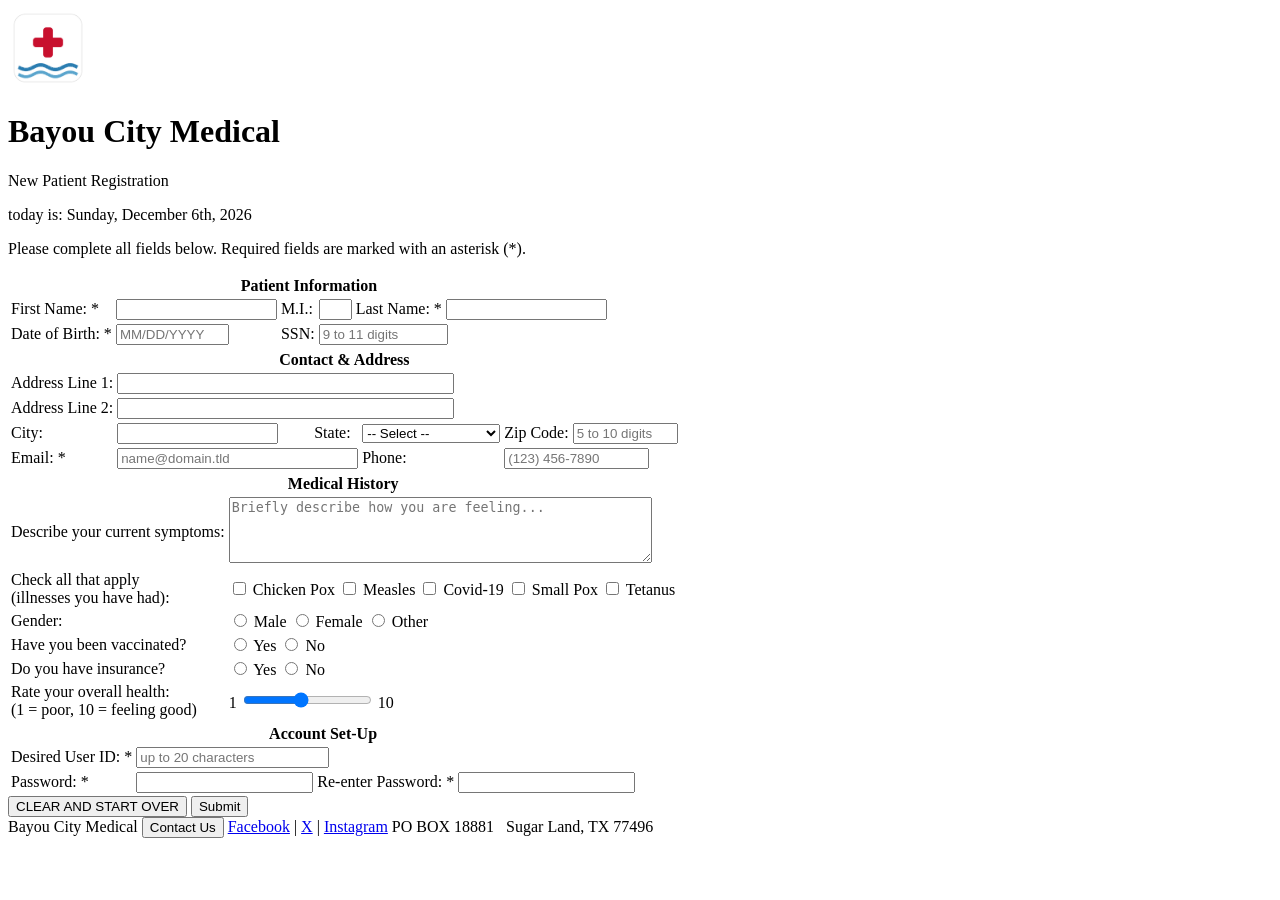
==== index.html @ a3ad98fd "Add patient registration form, styles, logo, and thank-you page" ====
<!--
============================================================
 Program name: index.html
 Author:       Hassan Ogunlana
 Date created: 06/14/2026
 Date last edited: 06/18/2026
 Version:      1.0
 Description:  New patient registration / medical intake form
               for Bayou City Medical. Collects demographic
               and basic health information. Client-side only;
               on submit it routes to thankyou.html.
============================================================
-->
<!DOCTYPE html>
<html lang="en">

<head>
  <meta charset="UTF-8">
  <meta name="viewport" content="width=device-width, initial-scale=1.0">
  <title>Bayou City Medical - New Patient Registration</title>
  <!-- External stylesheet (must live in the same folder) -->
  <link rel="stylesheet" href="style.css">
</head>

<body>

  <!-- ======================================================= -->
  <!-- DIV #1 - TOP / BANNER                                    -->
  <!-- ======================================================= -->
  <div id="header" class="banner">
    <img src="logo.png" alt="Bayou City Medical logo" class="logo" width="80" height="80">

    <div class="banner-text">
      <h1>Bayou City Medical</h1>
      <p class="tagline">New Patient Registration</p>
    </div>

    <!-- Dynamic day and date written by in-line JavaScript -->
    <p class="banner-date">today is: <span id="todayDate"></span></p>
    <script>
      // Build a readable date like: Friday, June 19th, 2026
      var today = new Date();
      var dayNames = ["Sunday", "Monday", "Tuesday", "Wednesday",
                      "Thursday", "Friday", "Saturday"];
      var monthNames = ["January", "February", "March", "April", "May", "June",
                        "July", "August", "September", "October", "November", "December"];

      function ordinal(n) {
        if (n > 3 && n < 21) return n + "th";
        switch (n % 10) {
          case 1: return n + "st";
          case 2: return n + "nd";
          case 3: return n + "rd";
          default: return n + "th";
        }
      }

      var dateText = dayNames[today.getDay()] + ", " +
                     monthNames[today.getMonth()] + " " +
                     ordinal(today.getDate()) + ", " +
                     today.getFullYear();
      document.getElementById("todayDate").textContent = dateText;
    </script>
  </div>
  <!-- END DIV #1 -->


  <!-- ======================================================= -->
  <!-- DIV #2 - MIDDLE / MAIN FORM                              -->
  <!-- ======================================================= -->
  <div id="main" class="content">

    <p class="instructions">
      Please complete all fields below. Required fields are marked with an asterisk (*).
    </p>

    <!-- Client-side only: no method attribute; routes to thankyou.html -->
    <form id="registerForm" name="registerForm" action="thankyou.html">

      <!-- ============ PATIENT INFORMATION ============ -->
      <table class="form-table">
        <tr>
          <th colspan="6" class="section-head">Patient Information</th>
        </tr>

        <!-- First / Middle Initial / Last on one line -->
        <tr>
          <td class="lbl"><label for="firstName">First Name: *</label></td>
          <td><input type="text" id="firstName" name="firstName" maxlength="30" size="18" required></td>

          <td class="lbl"><label for="middleInitial">M.I.:</label></td>
          <td><input type="text" id="middleInitial" name="middleInitial" maxlength="1" size="2"></td>

          <td class="lbl"><label for="lastName">Last Name: *</label></td>
          <td><input type="text" id="lastName" name="lastName" maxlength="30" size="18" required></td>
        </tr>

        <!-- Date of Birth / SSN -->
        <tr>
          <td class="lbl"><label for="dob">Date of Birth: *</label></td>
          <td><input type="text" id="dob" name="dob" maxlength="10" size="12"
                     placeholder="MM/DD/YYYY" required></td>

          <td class="lbl"><label for="ssn">SSN:</label></td>
          <td colspan="3"><input type="password" id="ssn" name="ssn" maxlength="11" size="14"
                     placeholder="9 to 11 digits"></td>
        </tr>
      </table>


      <!-- ============ CONTACT / ADDRESS ============ -->
      <table class="form-table">
        <tr>
          <th colspan="6" class="section-head">Contact &amp; Address</th>
        </tr>

        <tr>
          <td class="lbl"><label for="address1">Address Line 1:</label></td>
          <td colspan="5"><input type="text" id="address1" name="address1" maxlength="30" size="40"></td>
        </tr>

        <tr>
          <td class="lbl"><label for="address2">Address Line 2:</label></td>
          <td colspan="5"><input type="text" id="address2" name="address2" maxlength="30" size="40"></td>
        </tr>

        <!-- City / State / Zip on one line -->
        <tr>
          <td class="lbl"><label for="city">City:</label></td>
          <td><input type="text" id="city" name="city" maxlength="30" size="18"></td>

          <td class="lbl"><label for="state">State:</label></td>
          <td>
            <select id="state" name="state">
              <option value="">-- Select --</option>
              <option value="AL">Alabama</option>
              <option value="AK">Alaska</option>
              <option value="AZ">Arizona</option>
              <option value="AR">Arkansas</option>
              <option value="CA">California</option>
              <option value="CO">Colorado</option>
              <option value="CT">Connecticut</option>
              <option value="DE">Delaware</option>
              <option value="DC">District of Columbia</option>
              <option value="FL">Florida</option>
              <option value="GA">Georgia</option>
              <option value="HI">Hawaii</option>
              <option value="ID">Idaho</option>
              <option value="IL">Illinois</option>
              <option value="IN">Indiana</option>
              <option value="IA">Iowa</option>
              <option value="KS">Kansas</option>
              <option value="KY">Kentucky</option>
              <option value="LA">Louisiana</option>
              <option value="ME">Maine</option>
              <option value="MD">Maryland</option>
              <option value="MA">Massachusetts</option>
              <option value="MI">Michigan</option>
              <option value="MN">Minnesota</option>
              <option value="MS">Mississippi</option>
              <option value="MO">Missouri</option>
              <option value="MT">Montana</option>
              <option value="NE">Nebraska</option>
              <option value="NV">Nevada</option>
              <option value="NH">New Hampshire</option>
              <option value="NJ">New Jersey</option>
              <option value="NM">New Mexico</option>
              <option value="NY">New York</option>
              <option value="NC">North Carolina</option>
              <option value="ND">North Dakota</option>
              <option value="OH">Ohio</option>
              <option value="OK">Oklahoma</option>
              <option value="OR">Oregon</option>
              <option value="PA">Pennsylvania</option>
              <option value="PR">Puerto Rico</option>
              <option value="RI">Rhode Island</option>
              <option value="SC">South Carolina</option>
              <option value="SD">South Dakota</option>
              <option value="TN">Tennessee</option>
              <option value="TX">Texas</option>
              <option value="UT">Utah</option>
              <option value="VT">Vermont</option>
              <option value="VA">Virginia</option>
              <option value="WA">Washington</option>
              <option value="WV">West Virginia</option>
              <option value="WI">Wisconsin</option>
              <option value="WY">Wyoming</option>
            </select>
          </td>

          <td class="lbl"><label for="zip">Zip Code:</label></td>
          <td><input type="text" id="zip" name="zip" maxlength="10" size="11"
                     placeholder="5 to 10 digits"></td>
        </tr>

        <!-- Email / Phone -->
        <tr>
          <td class="lbl"><label for="email">Email: *</label></td>
          <td colspan="2"><input type="email" id="email" name="email" size="28"
                     placeholder="name@domain.tld" required></td>

          <td class="lbl"><label for="phone">Phone:</label></td>
          <td colspan="2"><input type="tel" id="phone" name="phone" size="16"
                     placeholder="(123) 456-7890"></td>
        </tr>
      </table>


      <!-- ============ MEDICAL HISTORY ============ -->
      <table class="form-table">
        <tr>
          <th colspan="6" class="section-head">Medical History</th>
        </tr>

        <!-- Text area: at least 3 rows by 50 columns -->
        <tr>
          <td class="lbl"><label for="symptoms">Describe your current symptoms:</label></td>
          <td colspan="5">
            <textarea id="symptoms" name="symptoms" rows="4" cols="50"
                      placeholder="Briefly describe how you are feeling..."></textarea>
          </td>
        </tr>

        <!-- Check boxes: one section, five choices -->
        <tr>
          <td class="lbl">Check all that apply<br>(illnesses you have had):</td>
          <td colspan="5" class="choices">
            <label><input type="checkbox" name="priorIllness" value="chickenpox"> Chicken Pox</label>
            <label><input type="checkbox" name="priorIllness" value="measles"> Measles</label>
            <label><input type="checkbox" name="priorIllness" value="covid19"> Covid-19</label>
            <label><input type="checkbox" name="priorIllness" value="smallpox"> Small Pox</label>
            <label><input type="checkbox" name="priorIllness" value="tetanus"> Tetanus</label>
          </td>
        </tr>

        <!-- Radio set 1: Gender -->
        <tr>
          <td class="lbl">Gender:</td>
          <td colspan="5" class="choices">
            <label><input type="radio" name="gender" value="male"> Male</label>
            <label><input type="radio" name="gender" value="female"> Female</label>
            <label><input type="radio" name="gender" value="other"> Other</label>
          </td>
        </tr>

        <!-- Radio set 2: Vaccinated -->
        <tr>
          <td class="lbl">Have you been vaccinated?</td>
          <td colspan="5" class="choices">
            <label><input type="radio" name="vaccinated" value="yes"> Yes</label>
            <label><input type="radio" name="vaccinated" value="no"> No</label>
          </td>
        </tr>

        <!-- Radio set 3: Insurance -->
        <tr>
          <td class="lbl">Do you have insurance?</td>
          <td colspan="5" class="choices">
            <label><input type="radio" name="insurance" value="yes"> Yes</label>
            <label><input type="radio" name="insurance" value="no"> No</label>
          </td>
        </tr>

        <!-- Slide bar: 1 to 10 -->
        <tr>
          <td class="lbl"><label for="health">Rate your overall health:<br>
              (1 = poor, 10 = feeling good)</label></td>
          <td colspan="5" class="choices">
            1
            <input type="range" id="health" name="health" min="1" max="10" value="5">
            10
          </td>
        </tr>
      </table>


      <!-- ============ ACCOUNT SET-UP ============ -->
      <table class="form-table">
        <tr>
          <th colspan="6" class="section-head">Account Set-Up</th>
        </tr>

        <!-- Desired User ID, separate from email -->
        <tr>
          <td class="lbl"><label for="userId">Desired User ID: *</label></td>
          <td colspan="5"><input type="text" id="userId" name="userId" maxlength="20" size="22"
                     placeholder="up to 20 characters" required></td>
        </tr>

        <!-- Two password fields (obscured) -->
        <tr>
          <td class="lbl"><label for="password">Password: *</label></td>
          <td colspan="2"><input type="password" id="password" name="password"
                     maxlength="30" size="20" required></td>

          <td class="lbl"><label for="confirmPassword">Re-enter Password: *</label></td>
          <td colspan="2"><input type="password" id="confirmPassword" name="confirmPassword"
                     maxlength="30" size="20" required></td>
        </tr>
      </table>


      <!-- ============ BUTTONS ============ -->
      <div class="button-row">
        <input type="reset" class="btn btn-clear" value="CLEAR AND START OVER">
        <input type="submit" class="btn btn-submit" value="Submit">
      </div>

    </form>
  </div>
  <!-- END DIV #2 -->


  <!-- ======================================================= -->
  <!-- DIV #3 - BOTTOM / FOOTER                                 -->
  <!-- ======================================================= -->
  <div id="footer" class="site-footer">
    <span class="footer-name">Bayou City Medical</span>

    <!-- At least one clickable element in the footer -->
    <button type="button" class="contact-btn"
            onclick="window.location.href='mailto:info@bayoucitymedical.example';">
      Contact Us
    </button>

    <span class="footer-links">
      <a href="https://www.facebook.com">Facebook</a> |
      <a href="https://www.x.com">X</a> |
      <a href="https://www.instagram.com">Instagram</a>
    </span>

    <span class="footer-addr">PO BOX 18881 &nbsp; Sugar Land, TX 77496</span>
  </div>
  <!-- END DIV #3 -->

</body>
</html>
<!-- ============ End of index.html ============ -->
---- style.css ----
<!--
============================================================
 Program name: thankyou.html
 Author:       Hassan Ogunlana
 Date created: 06/15/2026
 Date last edited: 06/19/2026
 Version:      1.0
 Description:  Confirmation page shown after the patient
               registration form on index.html is submitted.
               Reuses the same banner, footer, and stylesheet;
               displays a thank-you message in place of the form.
============================================================
-->
<!DOCTYPE html>
<html lang="en">

<head>
  <meta charset="UTF-8">
  <meta name="viewport" content="width=device-width, initial-scale=1.0">
  <title>Bayou City Medical - Thank You</title>
  <!-- Same external stylesheet as the form page -->
  <link rel="stylesheet" href="style.css">
</head>

<body>

  <!-- ======================================================= -->
  <!-- DIV #1 - TOP / BANNER (same as index.html)              -->
  <!-- ======================================================= -->
  <div id="header" class="banner">
    <img src="logo.png" alt="Bayou City Medical logo" class="logo" width="80" height="80">

    <div class="banner-text">
      <h1>Bayou City Medical</h1>
      <p class="tagline">New Patient Registration</p>
    </div>

    <!-- Dynamic day and date written by in-line JavaScript -->
    <p class="banner-date">today is: <span id="todayDate"></span></p>
    <script>
      // Build a readable date like: Friday, June 19th, 2026
      var today = new Date();
      var dayNames = ["Sunday", "Monday", "Tuesday", "Wednesday",
                      "Thursday", "Friday", "Saturday"];
      var monthNames = ["January", "February", "March", "April", "May", "June",
                        "July", "August", "September", "October", "November", "December"];

      function ordinal(n) {
        if (n > 3 && n < 21) return n + "th";
        switch (n % 10) {
          case 1: return n + "st";
          case 2: return n + "nd";
          case 3: return n + "rd";
          default: return n + "th";
        }
      }

      var dateText = dayNames[today.getDay()] + ", " +
                     monthNames[today.getMonth()] + " " +
                     ordinal(today.getDate()) + ", " +
                     today.getFullYear();
      document.getElementById("todayDate").textContent = dateText;
    </script>
  </div>
  <!-- END DIV #1 -->


  <!-- ======================================================= -->
  <!-- DIV #2 - MIDDLE / MESSAGE (replaces the form)           -->
  <!-- ======================================================= -->
  <div id="main" class="content">
    <div class="thankyou-box">
      <h2>Thank you for your submission.</h2>
      <p>Your registration has been received by Bayou City Medical.</p>
      <p><a href="index.html">Return to the registration form</a></p>
    </div>
  </div>
  <!-- END DIV #2 -->


  <!-- ======================================================= -->
  <!-- DIV #3 - BOTTOM / FOOTER (same as index.html)           -->
  <!-- ======================================================= -->
  <div id="footer" class="site-footer">
    <span class="footer-name">Bayou City Medical</span>

    <!-- At least one clickable element in the footer -->
    <button type="button" class="contact-btn"
            onclick="window.location.href='mailto:info@bayoucitymedical.example';">
      Contact Us
    </button>

    <span class="footer-links">
      <a href="https://www.facebook.com">Facebook</a> |
      <a href="https://www.x.com">X</a> |
      <a href="https://www.instagram.com">Instagram</a>
    </span>

    <span class="footer-addr">PO BOX 18881 &nbsp; Sugar Land, TX 77496</span>
  </div>
  <!-- END DIV #3 -->

</body>
</html>
<!-- ============ End of thankyou.html ============ -->
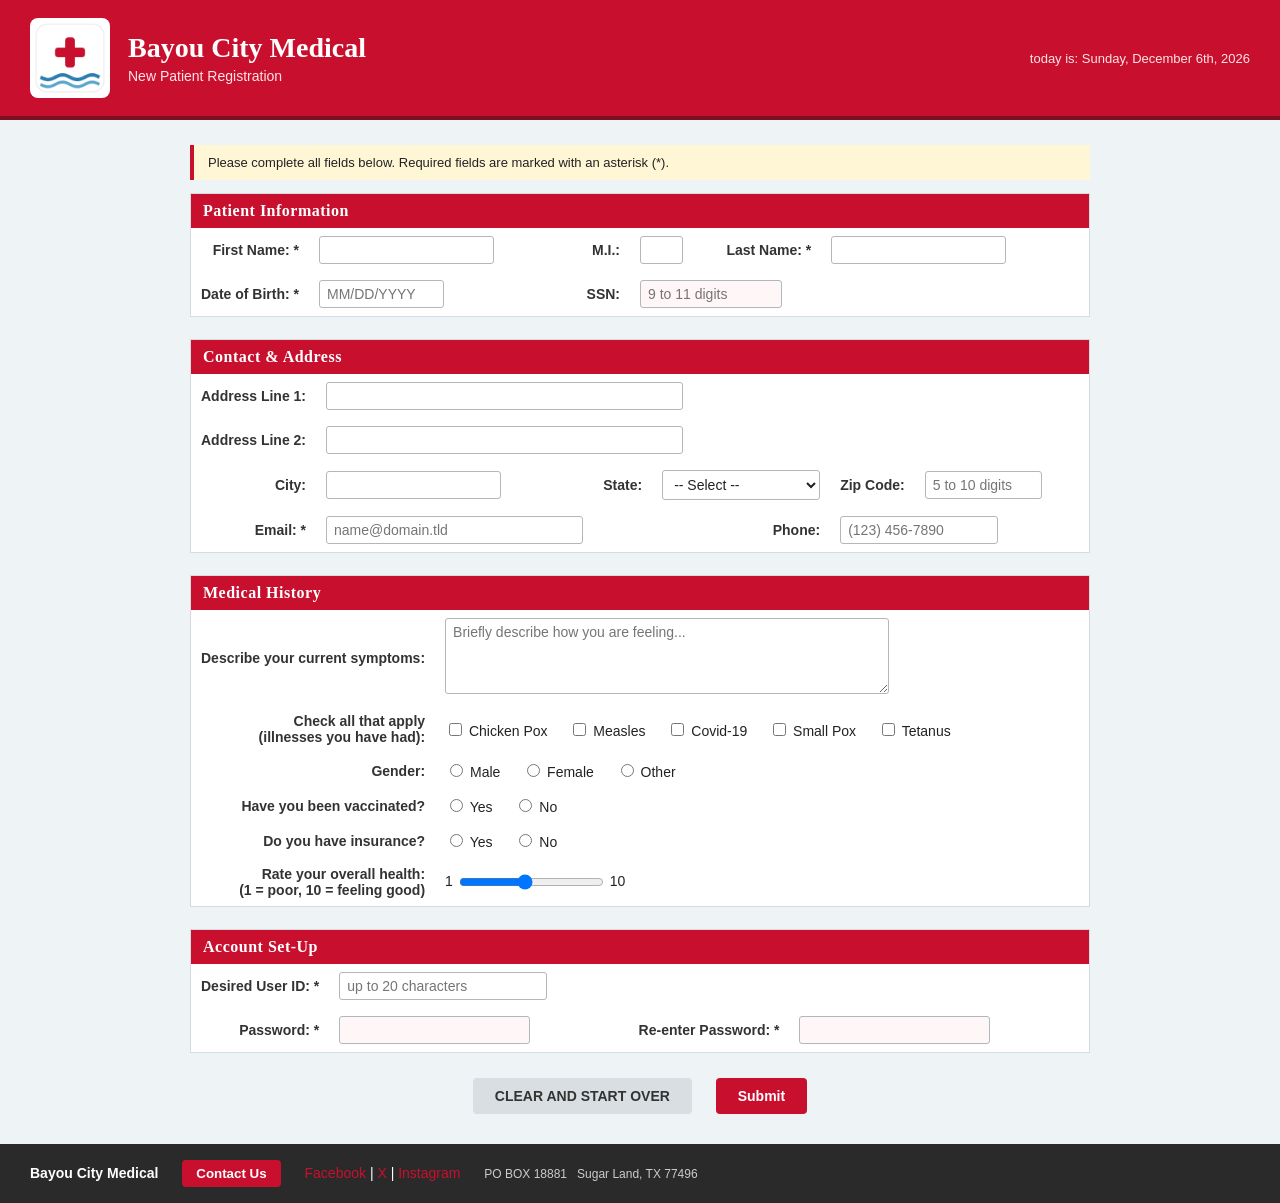
==== commit 839d0c44: "Update index.html" ====
--- a/index.html
+++ b/index.html
@@ -3,7 +3,7 @@
  Program name: index.html
  Author:       Hassan Ogunlana
  Date created: 06/14/2026
- Date last edited: 06/18/2026
+ Date last edited: 06/19/2026
  Version:      1.0
  Description:  New patient registration / medical intake form
                for Bayou City Medical. Collects demographic
@@ -335,4 +335,4 @@
 
 </body>
 </html>
-<!-- ============ End of index.html ============ -->+<!-- ============ End of index.html ============ -->
--- a/style.css
+++ b/style.css
@@ -1,105 +1,259 @@
-<!--
+/*
 ============================================================
- Program name: thankyou.html
+ Program name: style.css
  Author:       Hassan Ogunlana
  Date created: 06/15/2026
  Date last edited: 06/19/2026
  Version:      1.0
- Description:  Confirmation page shown after the patient
-               registration form on index.html is submitted.
-               Reuses the same banner, footer, and stylesheet;
-               displays a thank-you message in place of the form.
+ Description:  External stylesheet for index.html
+               (Bayou City Medical patient registration).
+               Defines the color theme, fonts, layout
+               spacing, form table styling, and footer.
 ============================================================
--->
-<!DOCTYPE html>
-<html lang="en">
-
-<head>
-  <meta charset="UTF-8">
-  <meta name="viewport" content="width=device-width, initial-scale=1.0">
-  <title>Bayou City Medical - Thank You</title>
-  <!-- Same external stylesheet as the form page -->
-  <link rel="stylesheet" href="style.css">
-</head>
-
-<body>
-
-  <!-- ======================================================= -->
-  <!-- DIV #1 - TOP / BANNER (same as index.html)              -->
-  <!-- ======================================================= -->
-  <div id="header" class="banner">
-    <img src="logo.png" alt="Bayou City Medical logo" class="logo" width="80" height="80">
-
-    <div class="banner-text">
-      <h1>Bayou City Medical</h1>
-      <p class="tagline">New Patient Registration</p>
-    </div>
-
-    <!-- Dynamic day and date written by in-line JavaScript -->
-    <p class="banner-date">today is: <span id="todayDate"></span></p>
-    <script>
-      // Build a readable date like: Friday, June 19th, 2026
-      var today = new Date();
-      var dayNames = ["Sunday", "Monday", "Tuesday", "Wednesday",
-                      "Thursday", "Friday", "Saturday"];
-      var monthNames = ["January", "February", "March", "April", "May", "June",
-                        "July", "August", "September", "October", "November", "December"];
-
-      function ordinal(n) {
-        if (n > 3 && n < 21) return n + "th";
-        switch (n % 10) {
-          case 1: return n + "st";
-          case 2: return n + "nd";
-          case 3: return n + "rd";
-          default: return n + "th";
-        }
-      }
-
-      var dateText = dayNames[today.getDay()] + ", " +
-                     monthNames[today.getMonth()] + " " +
-                     ordinal(today.getDate()) + ", " +
-                     today.getFullYear();
-      document.getElementById("todayDate").textContent = dateText;
-    </script>
-  </div>
-  <!-- END DIV #1 -->
-
-
-  <!-- ======================================================= -->
-  <!-- DIV #2 - MIDDLE / MESSAGE (replaces the form)           -->
-  <!-- ======================================================= -->
-  <div id="main" class="content">
-    <div class="thankyou-box">
-      <h2>Thank you for your submission.</h2>
-      <p>Your registration has been received by Bayou City Medical.</p>
-      <p><a href="index.html">Return to the registration form</a></p>
-    </div>
-  </div>
-  <!-- END DIV #2 -->
-
-
-  <!-- ======================================================= -->
-  <!-- DIV #3 - BOTTOM / FOOTER (same as index.html)           -->
-  <!-- ======================================================= -->
-  <div id="footer" class="site-footer">
-    <span class="footer-name">Bayou City Medical</span>
-
-    <!-- At least one clickable element in the footer -->
-    <button type="button" class="contact-btn"
-            onclick="window.location.href='mailto:info@bayoucitymedical.example';">
-      Contact Us
-    </button>
-
-    <span class="footer-links">
-      <a href="https://www.facebook.com">Facebook</a> |
-      <a href="https://www.x.com">X</a> |
-      <a href="https://www.instagram.com">Instagram</a>
-    </span>
-
-    <span class="footer-addr">PO BOX 18881 &nbsp; Sugar Land, TX 77496</span>
-  </div>
-  <!-- END DIV #3 -->
-
-</body>
-</html>
-<!-- ============ End of thankyou.html ============ -->+*/
+
+/* ===== TAG (ELEMENT) SELECTORS ===== */
+
+/* Non-default page background + body font and color */
+body {
+  background-color: #eef3f6;          /* soft blue-gray, not default white */
+  font-family: Verdana, Geneva, sans-serif;
+  color: #222222;
+  font-size: 14px;
+  margin: 0;
+  padding: 0;
+}
+
+/* Heading font + color (not default) */
+h1 {
+  font-family: Georgia, "Times New Roman", serif;
+  color: #ffffff;
+  font-size: 28px;
+  margin: 0;
+}
+
+/* Form section heading rows */
+th {
+  font-family: Georgia, "Times New Roman", serif;
+  background-color: #c8102e;          /* scarlet */
+  color: #ffffff;
+  text-align: left;
+  font-size: 16px;
+  padding: 8px 12px;
+}
+
+/* Table cells */
+td {
+  padding: 8px 10px;
+  vertical-align: middle;
+}
+
+/* Inputs, dropdown and text area share a consistent look */
+input,
+select,
+textarea {
+  font-family: Verdana, Geneva, sans-serif;
+  font-size: 14px;
+  color: #222222;
+  border: 1px solid #b0b8be;
+  border-radius: 3px;
+  padding: 5px 7px;
+  background-color: #ffffff;
+}
+
+textarea {
+  resize: vertical;
+}
+
+/* ===== HYPERLINK + VISITED LINK COLORS ===== */
+a:link {
+  color: #c8102e;                     /* unvisited - scarlet */
+  text-decoration: none;
+}
+
+a:visited {
+  color: #7a1020;                     /* visited - darker maroon */
+}
+
+a:hover {
+  text-decoration: underline;
+}
+
+
+/* ===== ID SELECTORS (unique page regions) ===== */
+
+/* DIV #1 - banner */
+#header {
+  background-color: #c8102e;
+  color: #ffffff;
+  padding: 18px 30px;
+  border-bottom: 4px solid #7a1020;
+}
+
+/* DIV #2 - main content area */
+#main {
+  max-width: 900px;
+  margin: 25px auto;
+  padding: 0 20px;
+}
+
+/* DIV #3 - footer */
+#footer {
+  background-color: #2a2a2a;
+  color: #ffffff;
+  padding: 16px 30px;
+  margin-top: 30px;
+}
+
+
+/* ===== CLASS SELECTORS (reusable styles) ===== */
+
+.banner {
+  display: flex;
+  align-items: center;
+  gap: 18px;
+}
+
+.logo {
+  background-color: #ffffff;
+  border-radius: 8px;
+}
+
+.banner-text {
+  flex-grow: 1;
+}
+
+.tagline {
+  margin: 4px 0 0 0;
+  font-size: 14px;
+  color: #ffe3e7;
+}
+
+.banner-date {
+  font-size: 13px;
+  color: #ffe3e7;
+  margin: 0;
+}
+
+.instructions {
+  background-color: #fff6d6;
+  border-left: 4px solid #c8102e;
+  padding: 10px 14px;
+  font-size: 13px;
+}
+
+.form-table {
+  width: 100%;
+  border-collapse: collapse;
+  background-color: #ffffff;
+  border: 1px solid #d5dbe0;
+  margin-bottom: 22px;
+}
+
+.section-head {
+  letter-spacing: 0.5px;
+}
+
+/* Right-align the field labels so inputs line up */
+.lbl {
+  text-align: right;
+  font-weight: bold;
+  color: #333333;
+  white-space: nowrap;
+  width: 1%;
+}
+
+/* Spacing for checkbox / radio groups */
+.choices label {
+  margin-right: 18px;
+}
+
+.button-row {
+  text-align: center;
+  margin: 25px 0;
+}
+
+.btn {
+  font-family: Verdana, Geneva, sans-serif;
+  font-size: 14px;
+  font-weight: bold;
+  padding: 10px 22px;
+  margin: 0 10px;
+  border: none;
+  border-radius: 4px;
+  cursor: pointer;
+}
+
+/* Submit - scarlet, primary action */
+.btn-submit {
+  background-color: #c8102e;
+  color: #ffffff;
+}
+
+/* Clear / reset - gray, secondary action */
+.btn-clear {
+  background-color: #d9dee2;
+  color: #333333;
+}
+
+.footer-name {
+  font-weight: bold;
+  margin-right: 20px;
+}
+
+.footer-links {
+  margin: 0 20px;
+}
+
+.footer-addr {
+  font-size: 12px;
+  color: #cccccc;
+}
+
+.contact-btn {
+  background-color: #c8102e;
+  color: #ffffff;
+  border: none;
+  border-radius: 4px;
+  padding: 6px 14px;
+  cursor: pointer;
+  font-weight: bold;
+}
+
+
+/* ===== NAME SELECTORS (target form fields by name attribute) ===== */
+
+/* Make the obscured SSN field stand out slightly */
+input[name="ssn"] {
+  background-color: #fff6f7;
+}
+
+/* Highlight the two password fields */
+input[name="password"],
+input[name="confirmPassword"] {
+  background-color: #fff6f7;
+}
+
+/* Style the health slider by name */
+input[name="health"] {
+  vertical-align: middle;
+}
+
+
+/* ===== THANK-YOU PAGE (thankyou.html) ===== */
+.thankyou-box {
+  background-color: #ffffff;
+  border: 1px solid #d5dbe0;
+  border-top: 5px solid #c8102e;
+  border-radius: 4px;
+  padding: 40px 30px;
+  text-align: center;
+  margin-top: 30px;
+}
+
+.thankyou-box h2 {
+  font-family: Georgia, "Times New Roman", serif;
+  color: #c8102e;
+  font-size: 24px;
+  margin-top: 0;
+}
